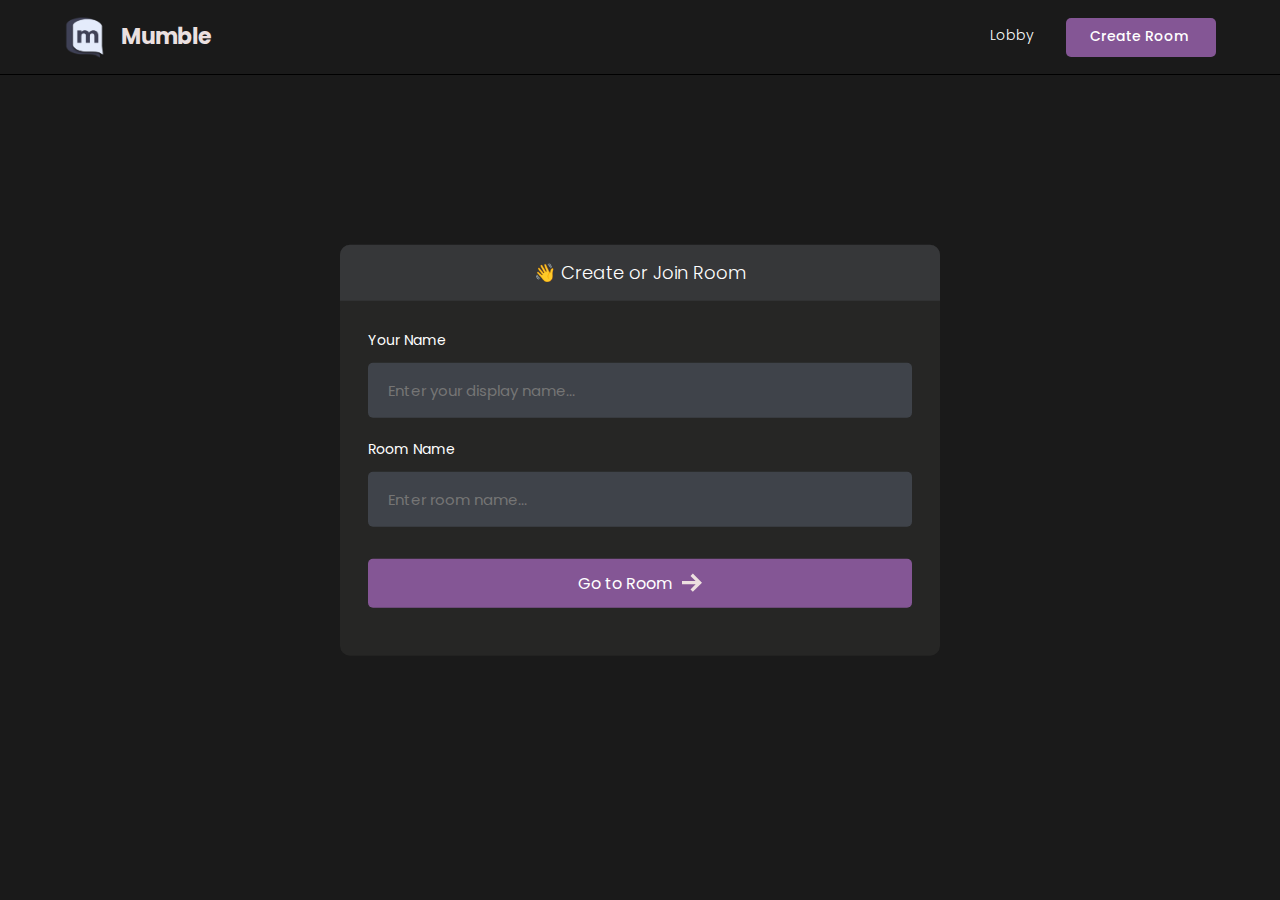
==== room.html @ 1262c686 "first commit" ====
<!DOCTYPE html>
<html>
<head>
    <meta charset='utf-8'>
    <meta http-equiv='X-UA-Compatible' content='IE=edge'>
    <title>Room</title>
    <meta name='viewport' content='width=device-width, initial-scale=1'>
    <link rel='stylesheet' type='text/css' media='screen' href='styles/main.css'>

    <link rel='stylesheet' type='text/css' media='screen' href='styles/room.css'>
</head>
<body>

    <header id="nav">
       <div class="nav--list">
            <button id="members__button">
               <svg width="24" height="24" xmlns="http://www.w3.org/2000/svg" fill-rule="evenodd" clip-rule="evenodd"><path d="M24 18v1h-24v-1h24zm0-6v1h-24v-1h24zm0-6v1h-24v-1h24z" fill="#ede0e0"><path d="M24 19h-24v-1h24v1zm0-6h-24v-1h24v1zm0-6h-24v-1h24v1z"/></svg>
            </button>
            <a href="index.html"/>
                <h3 id="logo">
                    <img src="./images/logo.png" alt="Site Logo">
                    <span>Mumble</span>
                </h3>
            </a>
       </div>

        <div id="nav__links">
            <button id="chat__button"><svg width="24" height="24" xmlns="http://www.w3.org/2000/svg" fill-rule="evenodd" fill="#ede0e0" clip-rule="evenodd"><path d="M24 20h-3v4l-5.333-4h-7.667v-4h2v2h6.333l2.667 2v-2h3v-8.001h-2v-2h4v12.001zm-15.667-6l-5.333 4v-4h-3v-14.001l18 .001v14h-9.667zm-6.333-2h3v2l2.667-2h8.333v-10l-14-.001v10.001z"/></svg></button>
            <!-- <a class="nav__link" href="/">
                index
                <svg xmlns="http://www.w3.org/2000/svg" width="24" height="24" fill="#ede0e0" viewBox="0 0 24 24"><path d="M20 7.093v-5.093h-3v2.093l3 3zm4 5.907l-12-12-12 12h3v10h7v-5h4v5h7v-10h3zm-5 8h-3v-5h-8v5h-3v-10.26l7-6.912 7 6.99v10.182z"/></svg>
            </a> -->
            <a class="nav__link" id="create__room__btn" href="index.html">
                Create Room
               <svg xmlns="http://www.w3.org/2000/svg" width="24" height="24" fill="#ede0e0" viewBox="0 0 24 24"><path d="M12 0c-6.627 0-12 5.373-12 12s5.373 12 12 12 12-5.373 12-12-5.373-12-12-12zm6 13h-5v5h-2v-5h-5v-2h5v-5h2v5h5v2z"/></svg>
            </a>
        </div>
    </header>

    <main class="container">
        <div id="room__container">

            <section id="members__container">

            <div id="members__header">
                <p>Participants</p>
                <strong id="members__count">0</strong>
            </div>

            <div id="member__list">
            </div>

            </section>

            <section id="stream__container">

                <div id="stream__box"></div>

                <div id="streams__container"></div>

                <div class="stream__actions">
                    <button id="camera-btn" class="active">
                        <svg xmlns="http://www.w3.org/2000/svg" width="24" height="24" viewBox="0 0 24 24"><path d="M5 4h-3v-1h3v1zm10.93 0l.812 1.219c.743 1.115 1.987 1.781 3.328 1.781h1.93v13h-20v-13h3.93c1.341 0 2.585-.666 3.328-1.781l.812-1.219h5.86zm1.07-2h-8l-1.406 2.109c-.371.557-.995.891-1.664.891h-5.93v17h24v-17h-3.93c-.669 0-1.293-.334-1.664-.891l-1.406-2.109zm-11 8c0-.552-.447-1-1-1s-1 .448-1 1 .447 1 1 1 1-.448 1-1zm7 0c1.654 0 3 1.346 3 3s-1.346 3-3 3-3-1.346-3-3 1.346-3 3-3zm0-2c-2.761 0-5 2.239-5 5s2.239 5 5 5 5-2.239 5-5-2.239-5-5-5z"/></svg>
                    </button>
                    <button id="mic-btn" class="active">
                        <svg xmlns="http://www.w3.org/2000/svg" width="24" height="24" viewBox="0 0 24 24"><path d="M12 2c1.103 0 2 .897 2 2v7c0 1.103-.897 2-2 2s-2-.897-2-2v-7c0-1.103.897-2 2-2zm0-2c-2.209 0-4 1.791-4 4v7c0 2.209 1.791 4 4 4s4-1.791 4-4v-7c0-2.209-1.791-4-4-4zm8 9v2c0 4.418-3.582 8-8 8s-8-3.582-8-8v-2h2v2c0 3.309 2.691 6 6 6s6-2.691 6-6v-2h2zm-7 13v-2h-2v2h-4v2h10v-2h-4z"/></svg>
                    </button>
                    <button id="screen-btn">
                        <svg xmlns="http://www.w3.org/2000/svg" width="24" height="24" viewBox="0 0 24 24"><path d="M0 1v17h24v-17h-24zm22 15h-20v-13h20v13zm-6.599 4l2.599 3h-12l2.599-3h6.802z"/></svg>
                    </button>
                    <button id="leave-btn" style="background-color: #FF5050;">
                        <svg xmlns="http://www.w3.org/2000/svg" width="24" height="24" viewBox="0 0 24 24"><path d="M16 10v-5l8 7-8 7v-5h-8v-4h8zm-16-8v20h14v-2h-12v-16h12v-2h-14z"/></svg>
                    </button>
                </div>

                <button id="join-btn">Join Stream</button>
            </section>

            <section id="messages__container">

                <div id="messages"></div>

                <form id="message__form">
                    <input type="text" name="message" placeholder="Send a message...." />
                </form>

            </section>
        </div>
    </main>
    
</body>
<script type="text/javascript" src="js/AgoraRTC_N-4.20.2.js"></script>
<script type="text/javascript" src="js/agora-rtm-sdk-1.4.4.js"></script>
<script type="text/javascript" src="js/room.js"></script>
<script type="text/javascript" src="js/room_rtm.js"></script>
<script type="text/javascript" src="js/room_rtc.js"></script>
</html>
---- styles/main.css ----
@import url('https://fonts.googleapis.com/css2?family=Poppins:wght@400;500;600;700;800&display=swap');

* {
  font-family: 'Poppins', sans-serif;
}

/* width */
::-webkit-scrollbar {
  width: 7px;
}

/* Track */
::-webkit-scrollbar-track {
  box-shadow: inset 0 0 5px grey;
  border-radius: 10px;
}

/* Handle */
::-webkit-scrollbar-thumb {
  background: #797a79;
  border-radius: 10px;
}

/* Handle on hover */
::-webkit-scrollbar-thumb:hover {
  background: #845695;
}

body {
  background-color: #1a1a1a;
  color: #fff;

  font-size: 14px;
  padding: 0;
  margin: 0;
  box-sizing: border-box;
}

p,
a {
  font-weight: 300;
}

.avatar__md {
  height: 40px;
  width: 40px;
  object-fit: cover;
  border-radius: 50%;
}

.avatar__sm {
  height: 30px;
  width: 30px;
  object-fit: cover;
  border-radius: 50%;
}

#nav {
  position: fixed;
  top: 0;
  width: 100%;
  box-sizing: border-box;
  display: flex;
  justify-content: space-between;
  align-items: center;
  border-bottom: 1px solid #000000;
  background-color: #1a1a1a;
  text-decoration: none;
  padding: 16px 5%;
  z-index: 999;
}

#logo {
  display: flex;
  align-items: center;
  gap: 16px;
  font-size: 22px;
  font-weight: 700;
  line-height: 0;
  margin: 0;
  color: #ebe0e0;
}

@media (max-width: 640px) {
  #logo span {
    display: none;
  }
}

#logo img {
  height: 42px;
}

#nav a {
  text-decoration: none;
}

#nav__links {
  display: flex;
  align-items: center;
  column-gap: 2em;
}

.nav__link {
  color: #fff;
  text-decoration: none;
  transition: 1s;
  border-bottom: 2px solid transparent;
  transition: all 0.3s ease-in-out;
  padding-bottom: 1px;
}

@media (max-width: 520px) {
  #nav__links {
    column-gap: 3em;
  }
}

.nav__link:hover {
  color: rgb(230, 228, 228);
  text-decoration: none;
  border-color: #845695;
}

#create__room__btn {
  display: block;
  background-color: #845695;
  padding: 8px 24px;
  font-size: 14px;
  font-weight: 500;
  border-radius: 5px;
}

#create__room__btn:hover {
  background-color: #845695;
}

.nav--list {
  display: flex;
  gap: 1rem;
  align-items: center;
}

#members__button,
#chat__button {
  display: none;
  cursor: pointer;
  background: transparent;
  border: none;
}

#members__button:hover svg > path,
#chat__button:hover svg,
.nav__link:hover svg {
  fill: #845695;
}

.nav__link svg {
  width: 0;
  height: 0;
}

@media (max-width: 640px) {
  #members__button {
    display: block;
  }

  .nav__link svg {
    width: 1.5rem;
    height: 1.5rem;
  }
  .nav__link,
  #create__room__btn {
    font-size: 0;
    border: none;
  }

  #create__room__btn {
    padding: 0;
    background-color: transparent;
    border-radius: 50%;
  }

  #create__room__btn:hover {
    background-color: transparent;
  }
}
---- styles/room.css ----
.container {
  margin-top: 74px;
  height: clac(100vh - 74px);
  width: 100%;
  position: relative;
}

#room__container {
  position: relative;
  display: flex;
  gap: 3rem;
}

#members__container {
  background-color: #262625;
  border-right: 1px solid #797a79;
  overflow-y: auto;
  width: 90%;
  max-width: 250px;
  position: fixed;
  height: 100%;
  z-index: 999;
}

#members__count {
  background-color: #1d1d1c;
  padding: 7px 15px;
  font-size: 14px;
  font-weight: 600;
  border-radius: 5px;
}

#members__header {
  display: flex;
  justify-content: space-around;
  align-items: center;
  padding: 0 1rem;
  position: fixed;
  font-size: 18px;
  background-color: #323143;
  width: 218px;
}

#member__list {
  display: flex;
  flex-direction: column;
  gap: 1rem;
  padding-top: 5rem;
  padding-bottom: 6.5rem;
}

.members__list::-webkit-scrollbar {
  height: 14px;
}

.member__wrapper {
  display: flex;
  align-items: center;
  column-gap: 10px;
  padding-left: 1em;
}

.green__icon {
  display: block;
  height: 8px;
  width: 8px;
  border-radius: 50%;
  background-color: #2aca3e;
}

.member_name{
  font-size: 14px;
  line-height: 0;
}

#messages__container {
  height: calc(100vh - 85px);
  background-color: #262625;
  right: 0;
  position: absolute;
  width: 100%;
  max-width: 25rem;
  overflow-y: auto;
  border-left: 1px solid #111;
}

#messages {
  width: 100%;
  height: 100%;
  overflow-y: auto;
}

.message__wrapper:last-child {
  margin-bottom: 6.5rem;
}

.message__wrapper {
  display: flex;
  gap: 10px;
  margin: 1em;
}

.message__body {
  background-color: #363739;
  border-radius: 10px;
  padding: 10px 15px;
  width: fit-content;
  max-width: 900px;
}

.message__body strong {
  font-weight: 600;
  color: #ede0e0;
}

.message__body__bot{
  padding: 0 20px;
  max-width: 900px;
  color: #bdbdbd;
}


.message__author {
  margin-right: 10px;
  color: #2aca3e!important;

}

.message__author__bot {
  margin-right: 10px;
  color: #a52aca!important;

}

.message__text {
  margin: 0;
}

#message__form {
  width: 23.2rem;
  position: fixed;
  bottom: 0;
  display: block;
  background-color: #1a1a1a;
  padding: 1em;
}

#message__form input {
  color: #fff;
  width: 100%;
  border: none;
  border-radius: 5px;
  padding: 18px;
  font-size: 14px;
  box-sizing: border-box;
  background-color: #3f434a;
}

#message__form input:focus {
  outline: none;
}

#message__form input::placeholder {
  color: #707575;
}

#stream__container {
  justify-self: center;
  width: calc(100% - 40.7rem);
  position: fixed;
  left: 15.7rem;
  top: clac(100vh - 72px);
  overflow-y: auto;
  height: 100%;
}

#stream__box{
  background-color: #3f434a;
  height: 60vh;
  display: none;
}

#stream__box .video__container{
  border: 2px solid #000;
  border-radius: 0;
  height: 100%!important;
  width:100%!important;

  background-size: 300px;
}

#stream__box video{
  border-radius: 0;
}

#streams__container{
  display: flex;
  flex-wrap: wrap;
  gap: 2em;
  justify-content: center;
  align-items: center;
  margin-top: 25px;
  margin-bottom: 225px;
}

.video__container{
  display: flex;
  justify-content: center;
  align-items: center;
  border:2px solid #b366f9;
  border-radius: 50%;
  cursor: pointer;
  overflow: hidden;
  height: 300px;
  width: 300px;

  background-image: url("/images/logo.png");
  background-repeat: no-repeat;
  background-position: center;
  background-size: 75px;
}

.video-player{
  height: 100%;
  width: 100%;
}

.video-player video{
  border-radius: 50%;
}

@media (max-width: 1400px) {
  .video__container{
    height: 200px;
    width: 200px;
  }
}

@media (max-width: 1200px) {
  #members__container {
    display: none;
  }

  #members__button {
    display: block;
  }

  #stream__container {
    width: calc(100% - 25rem);
    left: 0;
  }
}

@media (max-width: 980px) {
  #stream__container {
    width: calc(100% - 20rem);
    left: 0;
  }
  #messages__container {
    max-width: 20rem;
  }

  #message__form {
    width: 18.2rem;
  }
}

@media (max-width: 768px) {
  #stream__container {
    width: 100%;
  }

  .video__container{
    height: 100px;
    width: 100px;
  }

  #messages__container {
    display: none;
  }

  #chat__button {
    display: block;
  }
}

#stream__box {
  position: relative;
}

.stream__focus {
  width: 100%;
  height: 100%;
}

.stream__focus iframe {
  width: 100%;
  height: 100%;
}

.stream__actions {
  position: fixed;
  bottom: 1rem;
  border-radius: 8px;
  background-color: #1a1a1a60;
  padding: 1rem;
  left: 50%;
  display: none;
  gap: 1rem;
  transform: translateX(-50%);
}

.stream__actions a,
.stream__actions button {
  cursor: pointer;
  background-color: #262625;
  color: #fff;
  border: none;
  display: flex;
  align-items: center;
  justify-content: center;
  padding: 0.5rem 1rem;
  border-radius: 5px;
  transition: all 0.2s ease-in-out;
}

.stream__actions a svg,
.stream__actions button svg {
  width: 1.5rem;
  height: 1.5rem;
  fill: #ede0e0;
}

.stream__actions a.active,
.stream__actions button.active,
.stream__actions a:hover,
.stream__actions button:hover {
  background-color: #845695;
}

#join-btn{
  background-color: #845695;
  font-size: 18px;
  padding: 25px 50px;
  border: none;
  color:#fff;

  position: fixed;
  bottom: 1rem;
  border-radius: 8px;
  left:50%;
  transform: translateX(-50%);
  cursor: pointer;
}
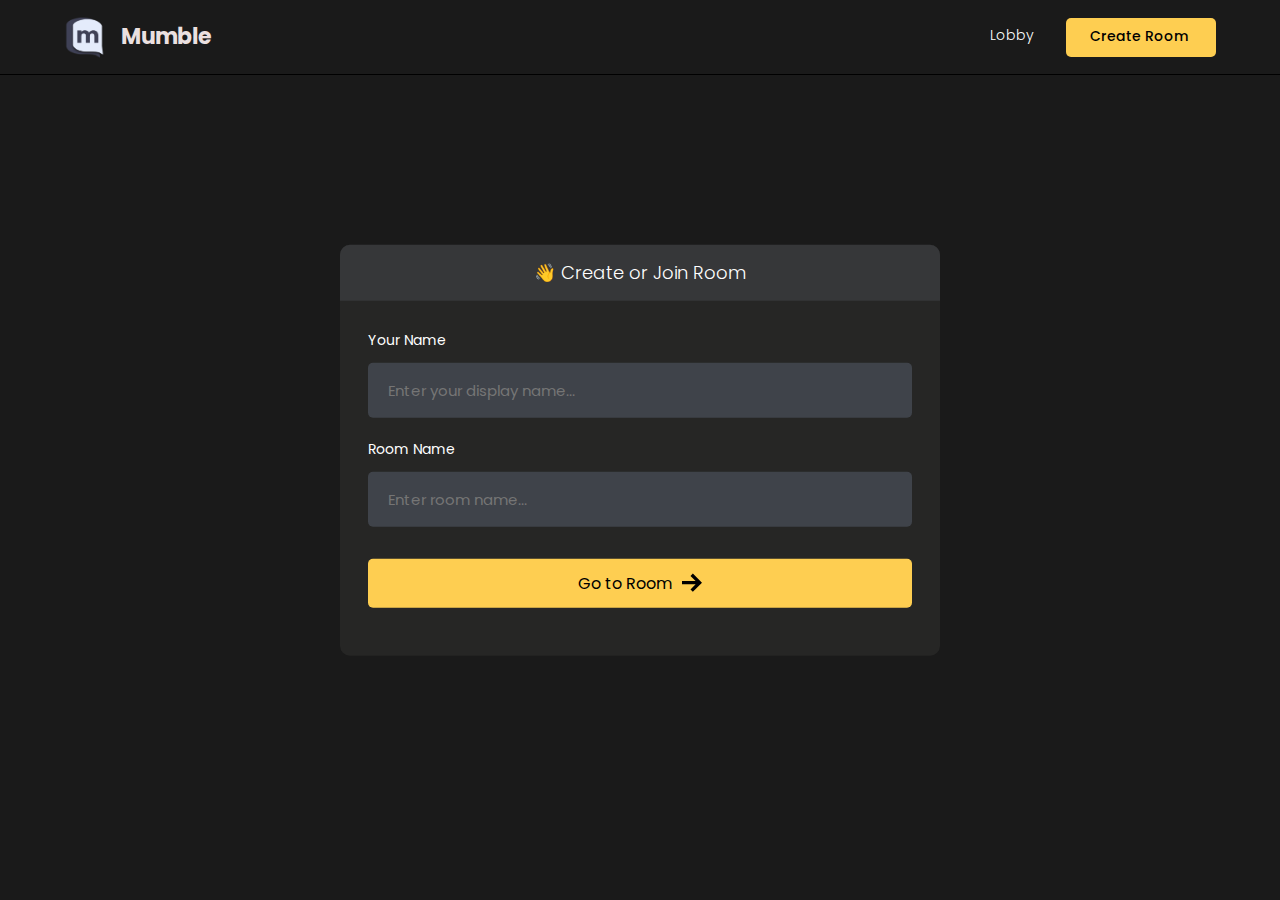
==== commit 6d0b6068: "CSS changes" ====
--- a/room.html
+++ b/room.html
@@ -16,7 +16,7 @@
             <button id="members__button">
                <svg width="24" height="24" xmlns="http://www.w3.org/2000/svg" fill-rule="evenodd" clip-rule="evenodd"><path d="M24 18v1h-24v-1h24zm0-6v1h-24v-1h24zm0-6v1h-24v-1h24z" fill="#ede0e0"><path d="M24 19h-24v-1h24v1zm0-6h-24v-1h24v1zm0-6h-24v-1h24v1z"/></svg>
             </button>
-            <a href="index.html"/>
+            <a href="index.html">
                 <h3 id="logo">
                     <img src="./images/logo.png" alt="Site Logo">
                     <span>Mumble</span>
--- a/styles/main.css
+++ b/styles/main.css
@@ -23,7 +23,7 @@
 
 /* Handle on hover */
 ::-webkit-scrollbar-thumb:hover {
-  background: #845695;
+  background: #fece51;
 }
 
 body {
@@ -119,20 +119,21 @@
 .nav__link:hover {
   color: rgb(230, 228, 228);
   text-decoration: none;
-  border-color: #845695;
+  border-color: #fece51;
 }
 
 #create__room__btn {
   display: block;
-  background-color: #845695;
+  background-color: #fece51;
   padding: 8px 24px;
   font-size: 14px;
   font-weight: 500;
   border-radius: 5px;
+  color: #000000;
 }
 
 #create__room__btn:hover {
-  background-color: #845695;
+  background-color: #fece51;
 }
 
 .nav--list {
@@ -152,7 +153,7 @@
 #members__button:hover svg > path,
 #chat__button:hover svg,
 .nav__link:hover svg {
-  fill: #845695;
+  fill: #fece51;
 }
 
 .nav__link svg {
--- a/styles/room.css
+++ b/styles/room.css
@@ -339,11 +339,11 @@
 }
 
 #join-btn{
-  background-color: #845695;
+  background-color: #fece51;
   font-size: 18px;
   padding: 25px 50px;
   border: none;
-  color:#fff;
+  color:#010101;
 
   position: fixed;
   bottom: 1rem;
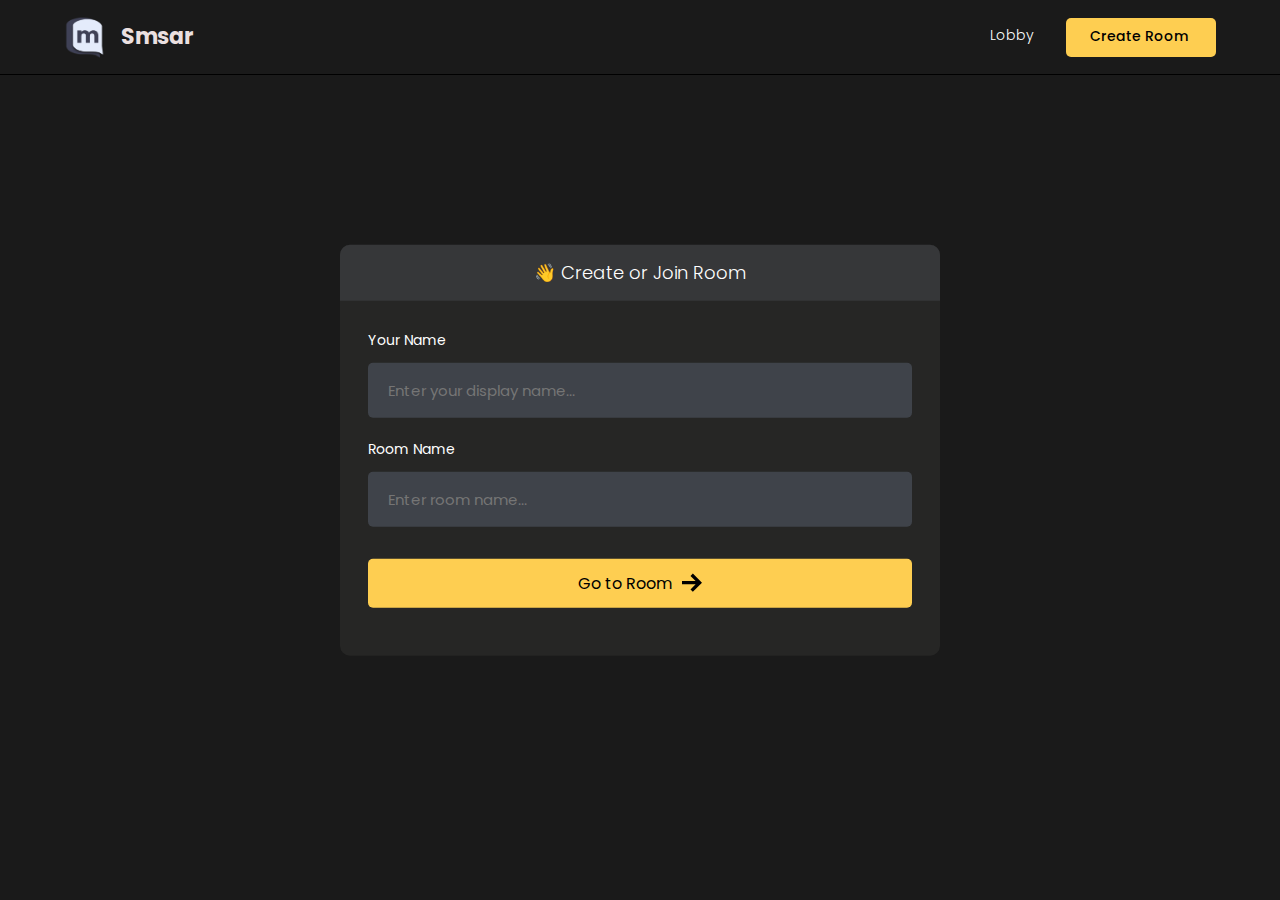
==== commit 1766531c: "changes 3" ====
--- a/room.html
+++ b/room.html
@@ -19,7 +19,7 @@
             <a href="index.html">
                 <h3 id="logo">
                     <img src="./images/logo.png" alt="Site Logo">
-                    <span>Mumble</span>
+                    <span>Smsar</span>
                 </h3>
             </a>
        </div>
